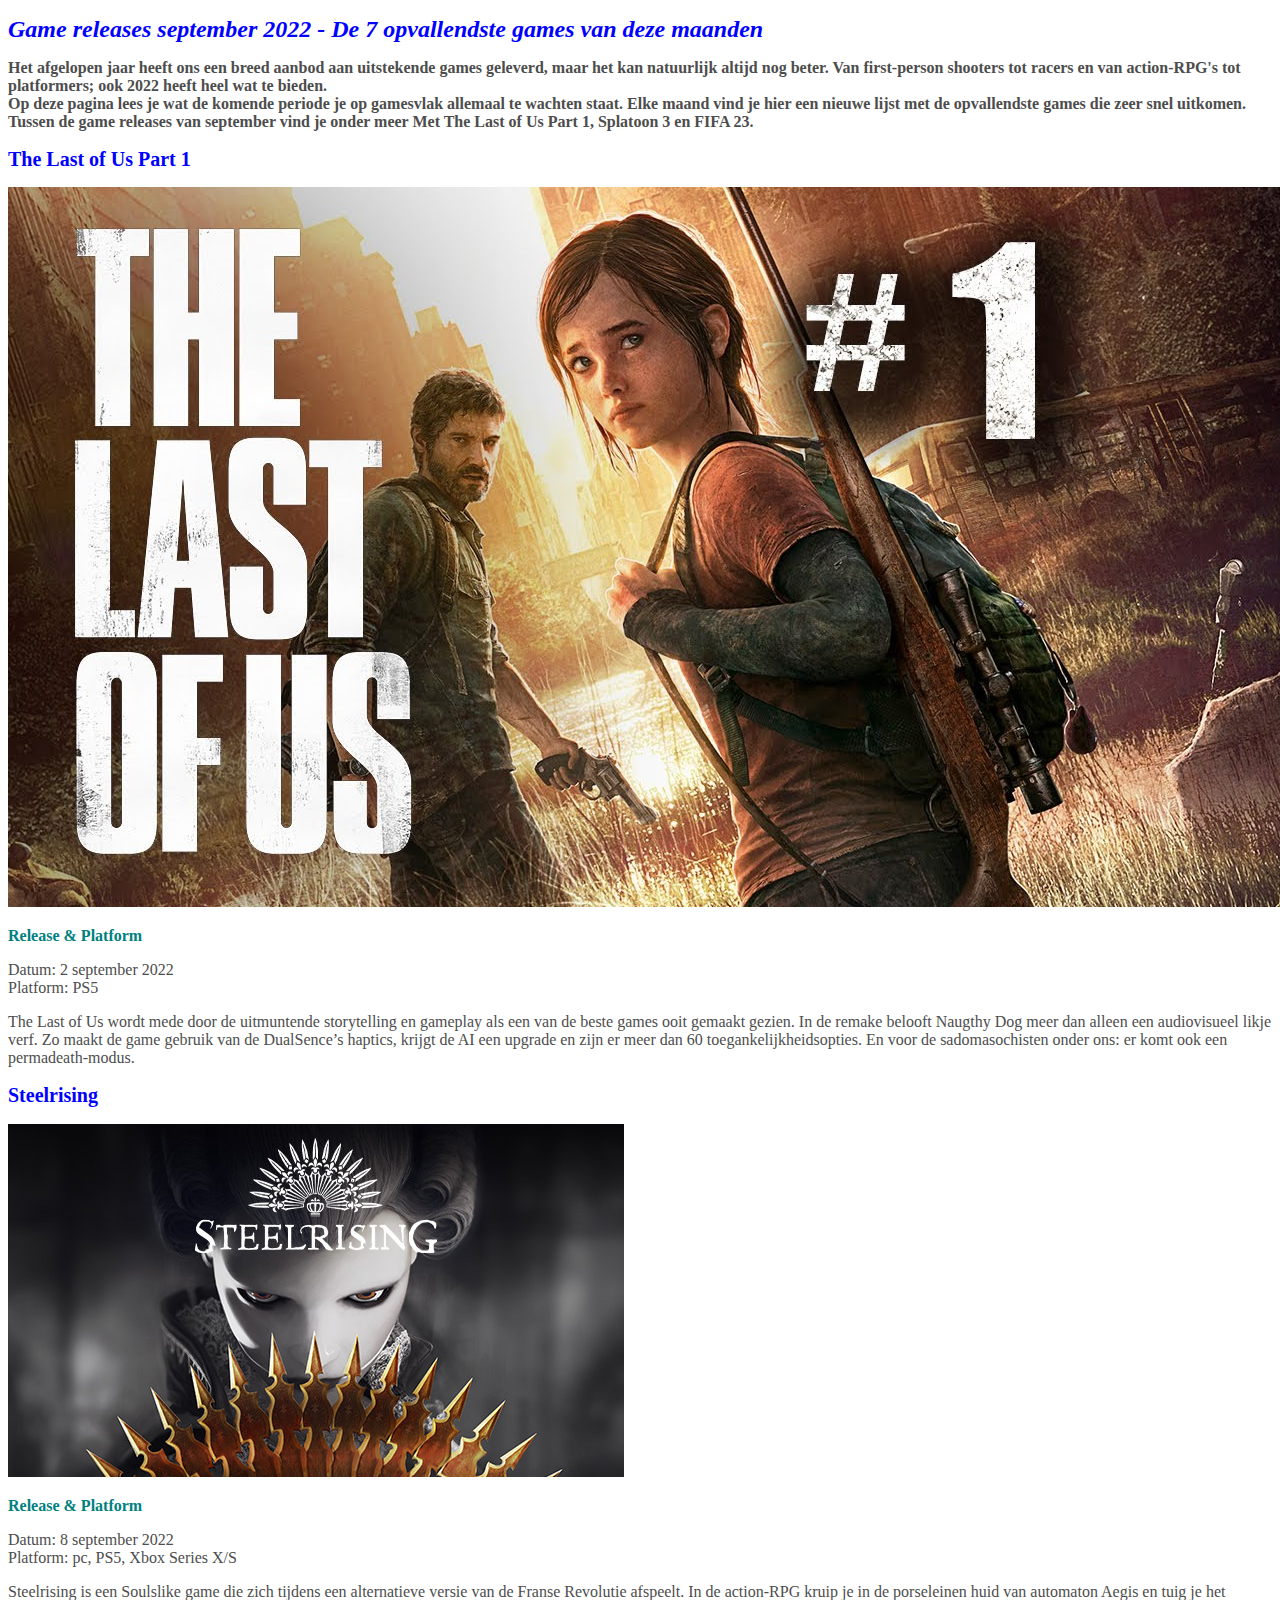
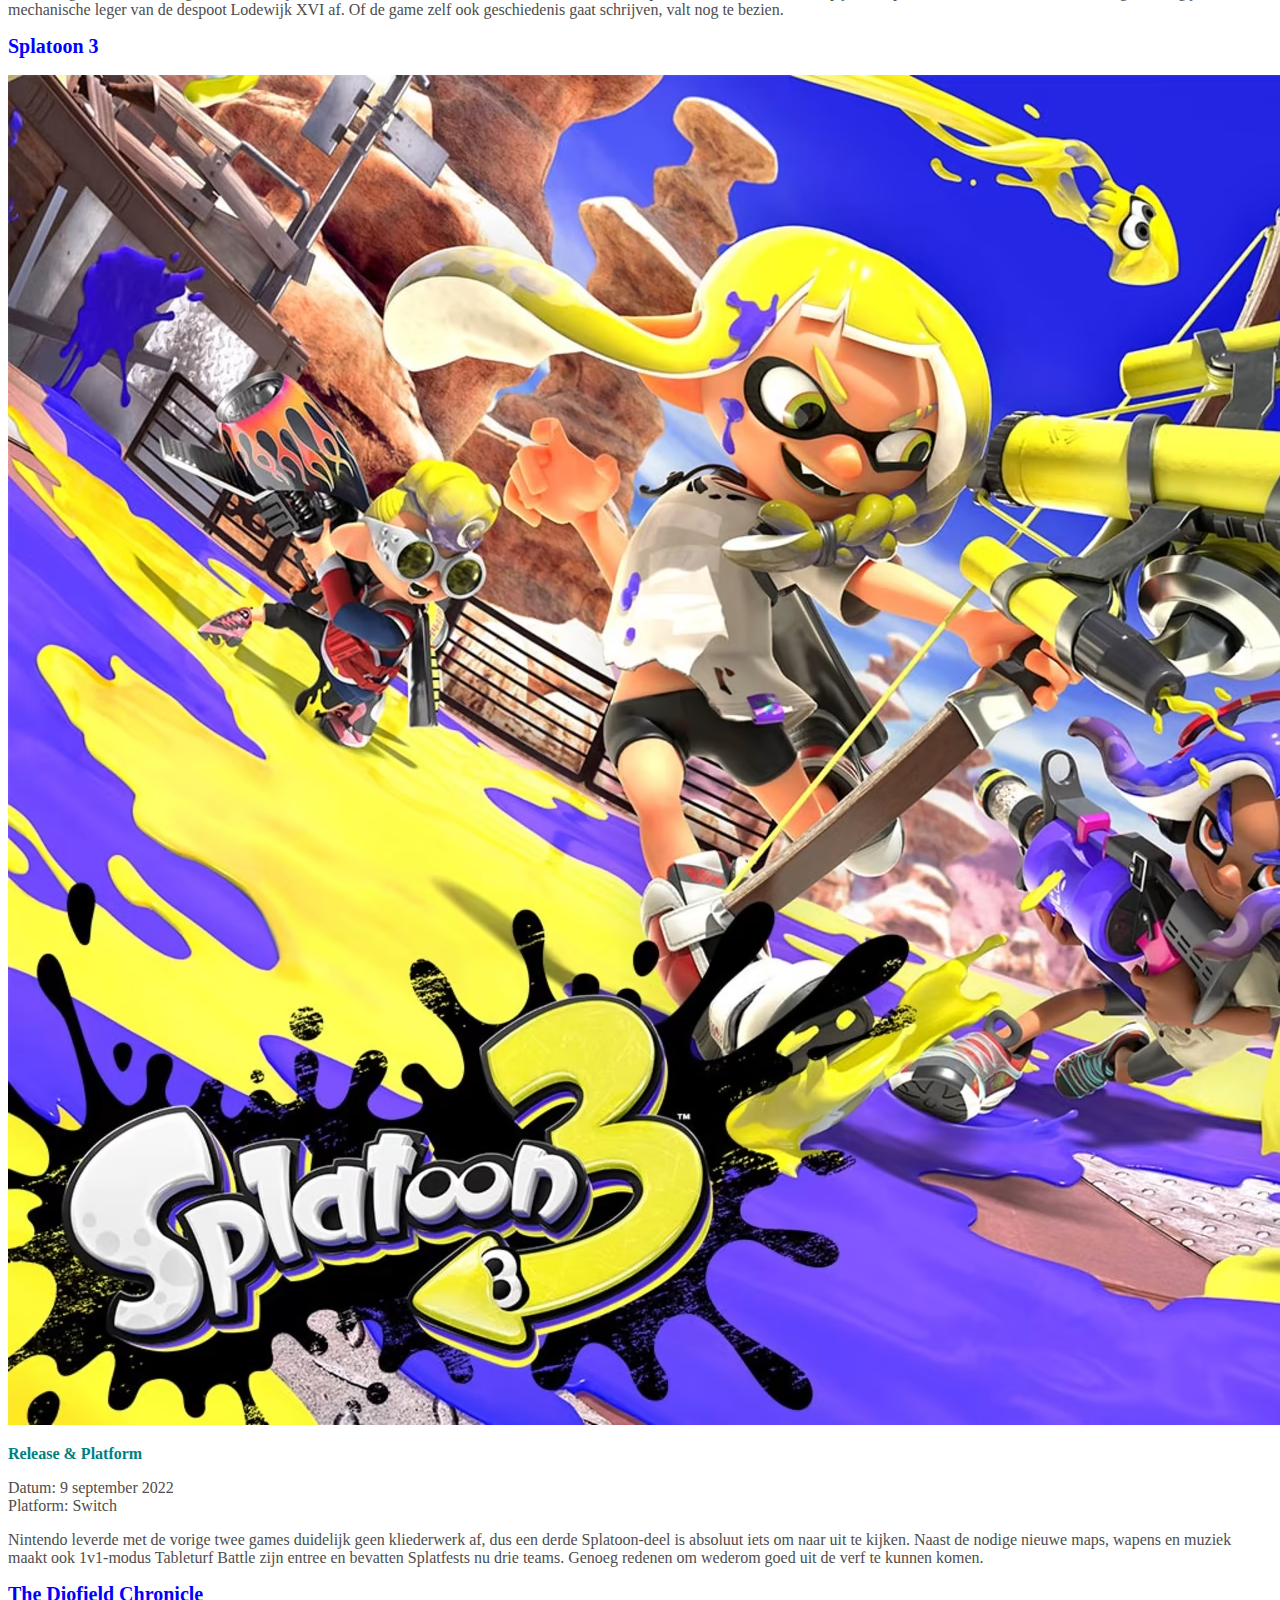
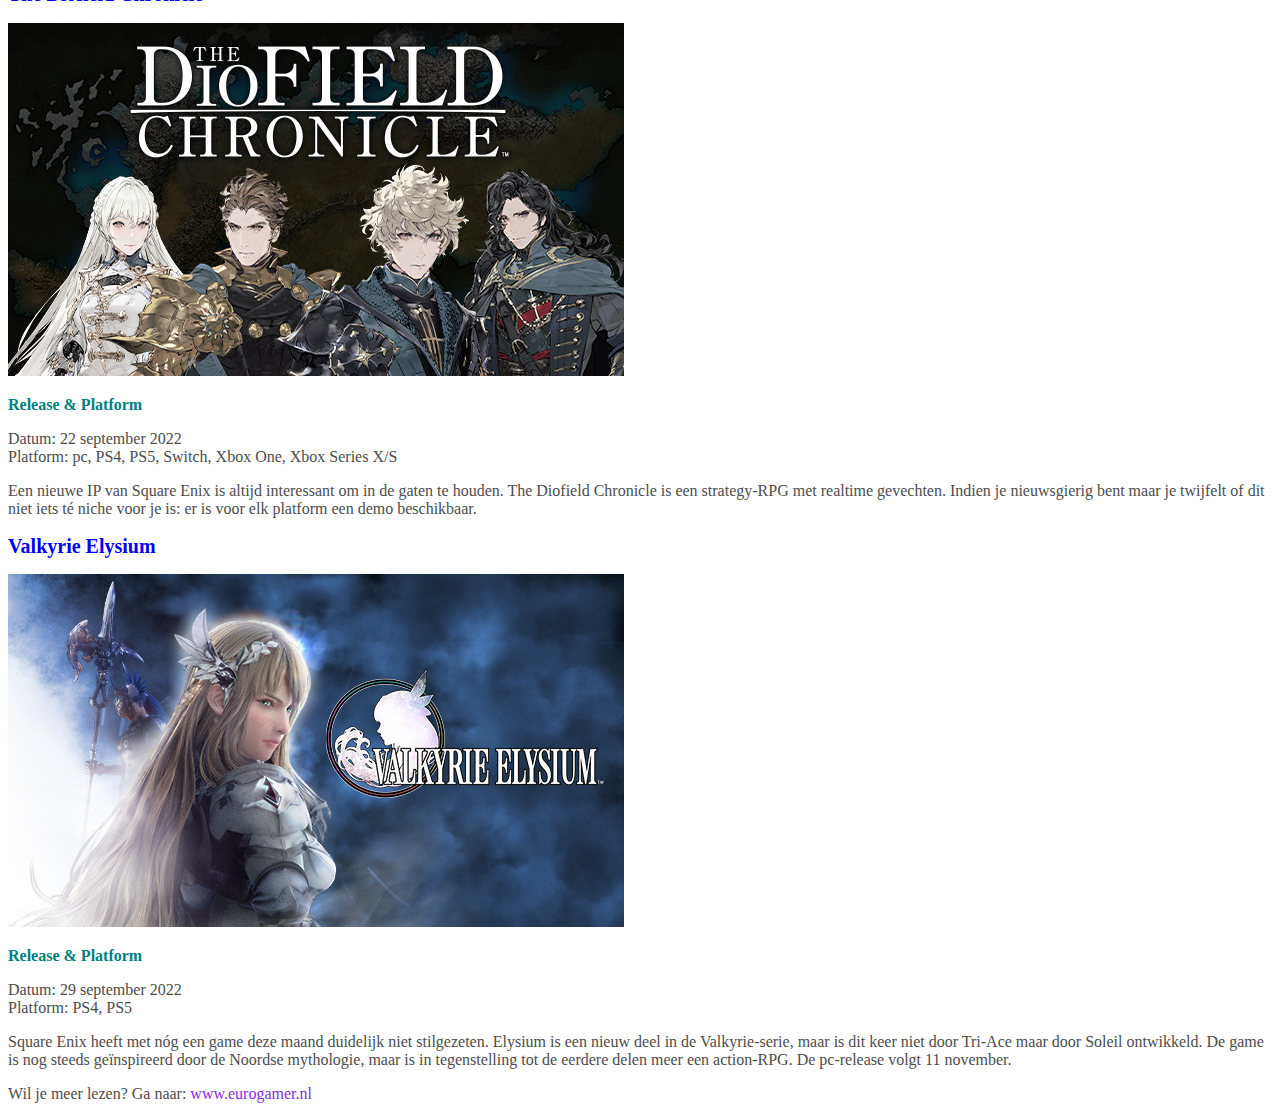
==== opdracht_4.1/index.html @ 281989cc "Add files via upload" ====
<!DOCTYPE html>
<html lang="en">

<head>
    <meta charset="UTF-8">
    <meta http-equiv="X-UA-Compatible" content="IE=edge">
    <meta name="viewport" content="width=device-width, initial-scale=1.0">
    <title>Opdracht 4.1 - Font & Color</title>
    <link rel="stylesheet" href="style.css">
</head>

<body>
    <main>
        <header class="container">
            <h1>Game releases september 2022 - De 7 opvallendste games van deze maanden</h1>

            <p>Het afgelopen jaar heeft ons een breed aanbod aan uitstekende games geleverd, maar het kan natuurlijk
                altijd nog beter. Van first-person shooters tot racers en van action-RPG's tot platformers; ook 2022
                heeft heel wat te bieden.
                <br>
                Op deze pagina lees je wat de komende periode je op gamesvlak allemaal te wachten staat. Elke maand vind
                je hier
                een nieuwe lijst met de opvallendste games die zeer snel uitkomen. Tussen de game releases van september
                vind je onder meer Met The Last of Us Part 1, Splatoon 3 en FIFA 23.
            </p>
        </header>
        <section>
            <article>
                <h2>The Last of Us Part 1</h2>
                <img src="./img/lastpart.jpeg" alt="The last part of us part 1">
                <h3>Release & Platform</h3>
                <p>Datum: 2 september 2022 <br>
                    Platform: PS5</p>
                <p>
                    The Last of Us wordt mede door de uitmuntende storytelling en gameplay als een van de beste games
                    ooit
                    gemaakt gezien. In de remake belooft Naugthy Dog meer dan alleen een audiovisueel likje verf. Zo
                    maakt
                    de game
                    gebruik van de DualSence’s haptics, krijgt de AI een upgrade en zijn er meer dan 60
                    toegankelijkheidsopties. En
                    voor de sadomasochisten onder ons: er komt ook een permadeath-modus.
                </p>
            </article>
            <article>
                <h2>Steelrising</h2>
                <img src="./img/steelrising.jpeg" alt="Steelrising">
                <h3>Release & Platform</h3>
                <p>Datum: 8 september 2022 <br>
                    Platform: pc, PS5, Xbox Series X/S</p>
                <p>Steelrising is een Soulslike game die zich tijdens een alternatieve versie van de Franse Revolutie
                    afspeelt. In de action-RPG kruip je in de porseleinen huid van automaton Aegis en tuig je het
                    mechanische leger van
                    de despoot Lodewijk XVI af. Of de game zelf ook geschiedenis gaat schrijven, valt nog te bezien.</p>
            </article>
            <article>
                <h2>Splatoon 3</h2>
                <img src="./img/platoon3.avif" alt="Splatoon 3">
                <h3>Release & Platform</h3>
                <p>Datum: 9 september 2022 <br>
                    Platform: Switch</p>
                <p> Nintendo leverde met de vorige twee games duidelijk geen kliederwerk af, dus een derde Splatoon-deel
                    is
                    absoluut iets om naar uit te kijken. Naast de nodige nieuwe maps, wapens en muziek maakt ook
                    1v1-modus
                    Tableturf
                    Battle zijn entree en bevatten Splatfests nu drie teams. Genoeg redenen om wederom goed uit de verf
                    te
                    kunnen komen.
                </p>
            </article>
            <article>
                <h2>The Diofield Chronicle</h2>
                <img src="./img/diofield.jpeg" alt="The Diofield Chronicle">
                <h3>Release & Platform</h3>
                <p>Datum: 22 september 2022 <br>
                    Platform: pc, PS4, PS5, Switch, Xbox One, Xbox Series X/S</p>
                <p>Een nieuwe IP van Square Enix is altijd interessant om in de gaten te houden. The Diofield Chronicle
                    is
                    een strategy-RPG met realtime gevechten. Indien je nieuwsgierig bent maar je twijfelt of dit niet
                    iets
                    té
                    niche voor je is: er is voor elk platform een demo beschikbaar.</p>
            </article>
            <article>
                <h2>Valkyrie Elysium</h2>
                <img src="./img/valkyrie.jpeg" alt="Valkyrie Elysium">
                <h3>Release & Platform</h3>
                <p>Datum: 29 september 2022 <br>
                    Platform: PS4, PS5</p>
                <p>Square Enix heeft met nóg een game deze maand duidelijk niet stilgezeten. Elysium is een nieuw deel
                    in de
                    Valkyrie-serie, maar is dit keer niet door Tri-Ace maar door Soleil ontwikkeld. De game is nog
                    steeds
                    geïnspireerd door de Noordse mythologie, maar is in tegenstelling tot de eerdere delen meer een
                    action-RPG.
                    De pc-release volgt 11 november.</p>
            </article>

            <p>Wil je meer lezen? Ga naar:
                <a href="https://www.eurogamer.nl/game-releases-de-opvallendste-games-van-deze-maand">www.eurogamer.nl</a>
            </p>
        </section>

    </main>

</body>

</html>
---- opdracht_4.1/style.css ----
h1 {
color: blue;
font-weight: bold;
font-style: italic;
font-size: 24px;
}

.container {
    font-weight: bold;
}

a {
    color: #8A2BE2;
    text-decoration: none;
}

p {
    color:#4D4D4D
}

h2 {
    font-size: 20px;
    color: #0000ff;
    font-weight: bold;
}

h3 {
    font-size: 16px;
    color: teal;
    font-weight: bold;
}
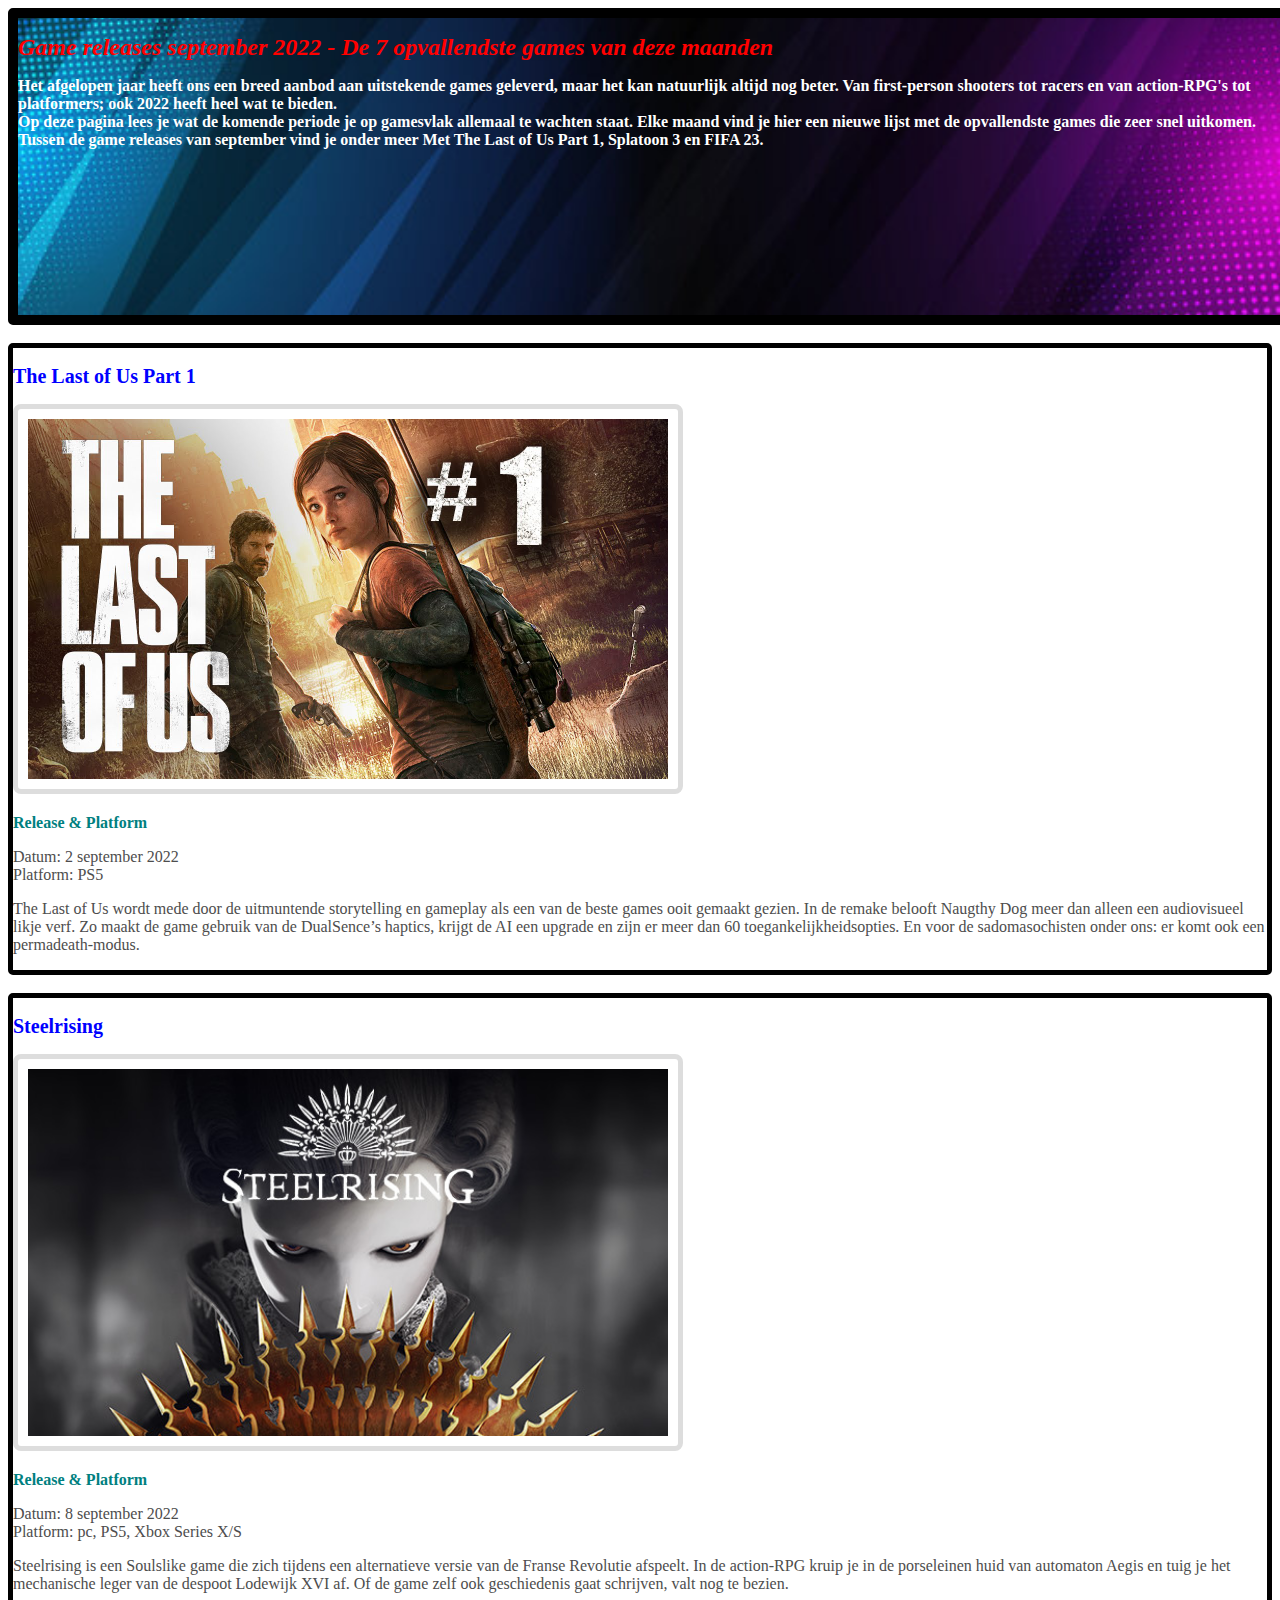
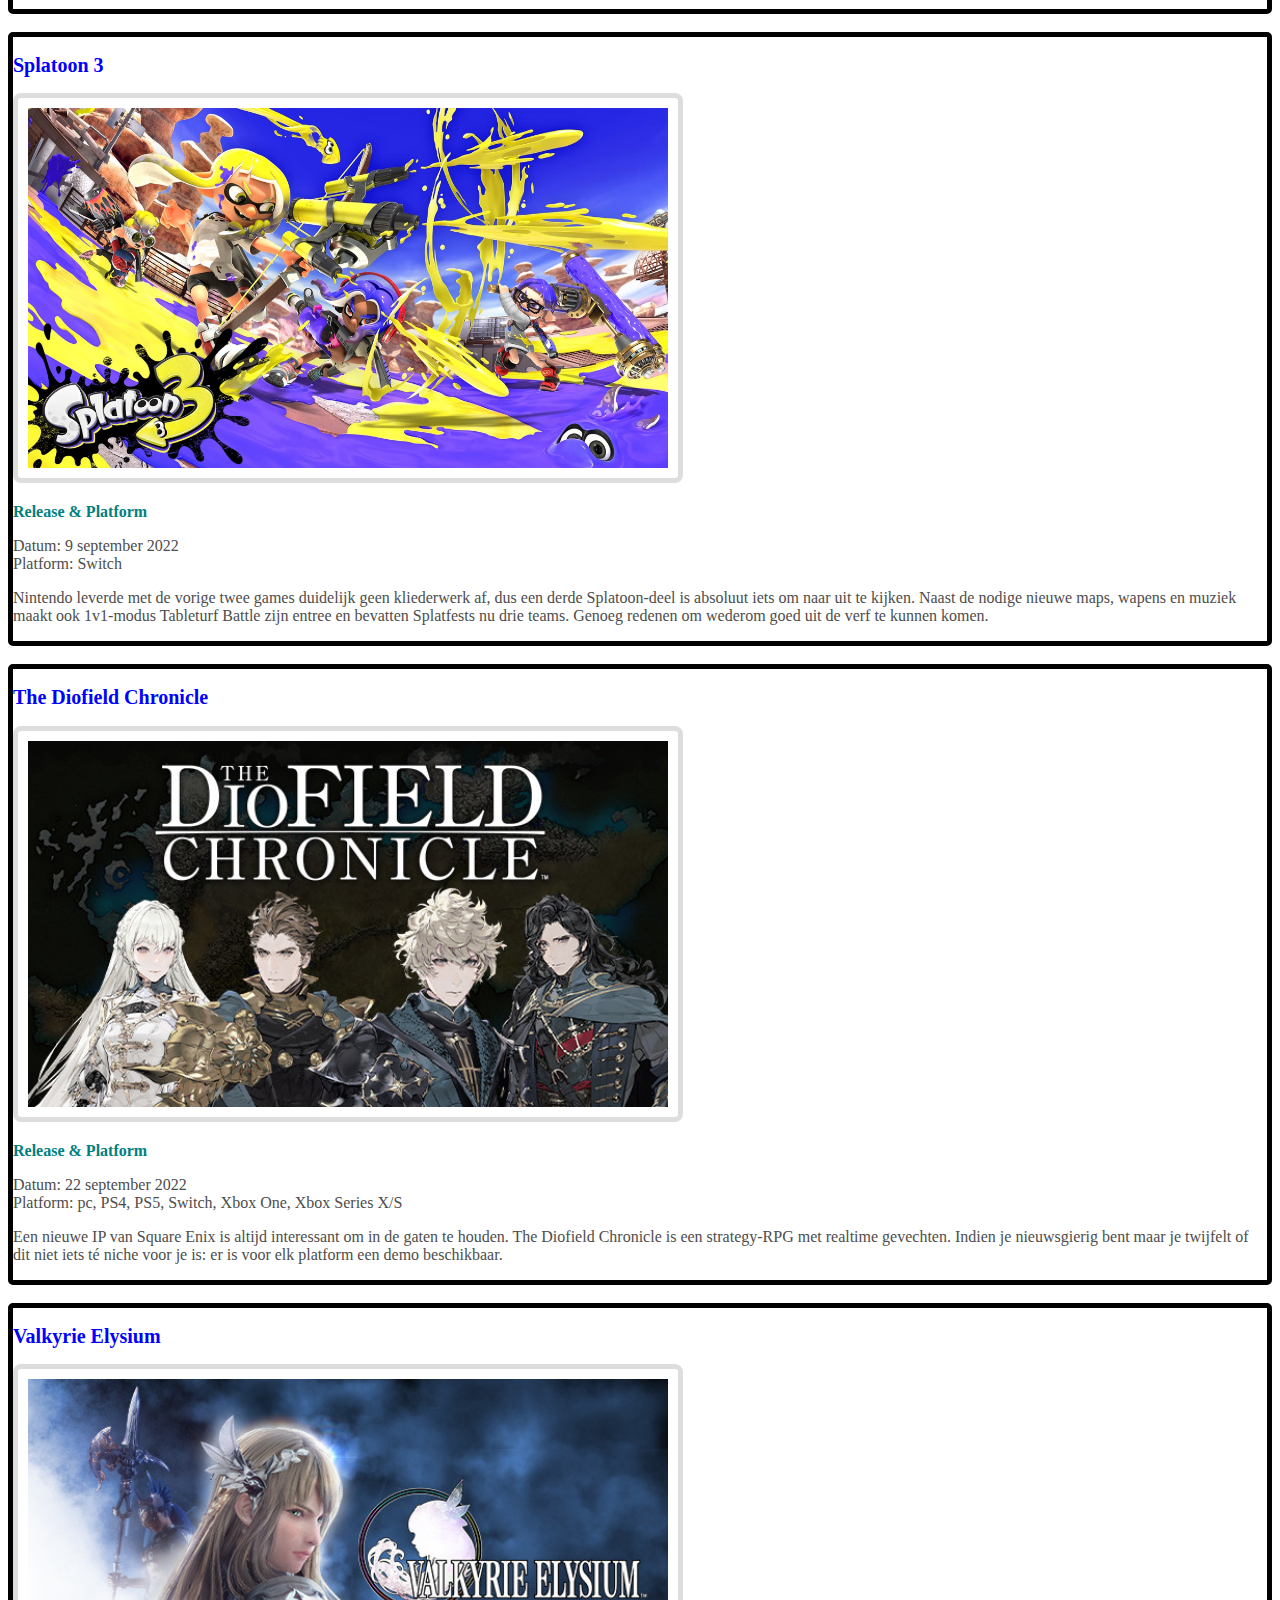
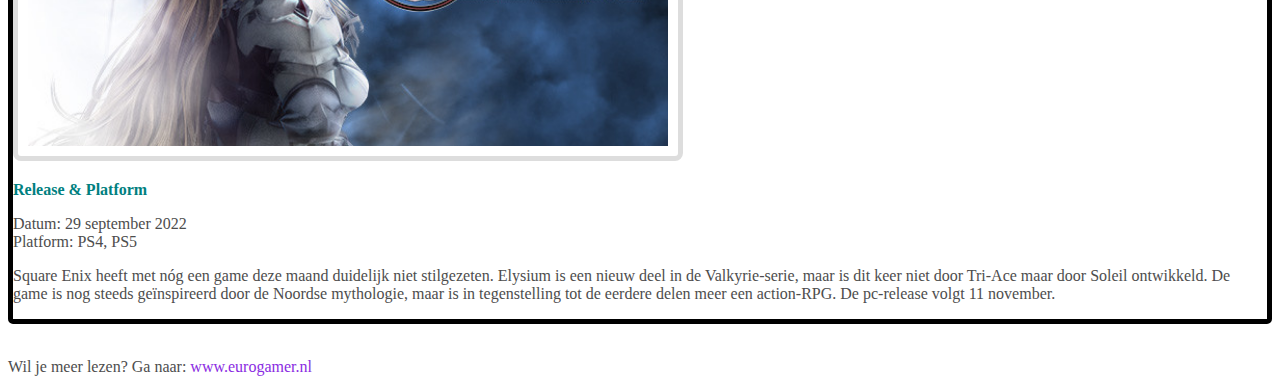
==== commit 61087022: "Add files via upload" ====
--- a/opdracht_4.1/index.html
+++ b/opdracht_4.1/index.html
@@ -14,7 +14,7 @@
         <header class="container">
             <h1>Game releases september 2022 - De 7 opvallendste games van deze maanden</h1>
 
-            <p>Het afgelopen jaar heeft ons een breed aanbod aan uitstekende games geleverd, maar het kan natuurlijk
+            <p class="paragraph1">Het afgelopen jaar heeft ons een breed aanbod aan uitstekende games geleverd, maar het kan natuurlijk
                 altijd nog beter. Van first-person shooters tot racers en van action-RPG's tot platformers; ook 2022
                 heeft heel wat te bieden.
                 <br>
@@ -24,8 +24,9 @@
                 vind je onder meer Met The Last of Us Part 1, Splatoon 3 en FIFA 23.
             </p>
         </header>
+        <br>
         <section>
-            <article>
+            <article class="a1">
                 <h2>The Last of Us Part 1</h2>
                 <img src="./img/lastpart.jpeg" alt="The last part of us part 1">
                 <h3>Release & Platform</h3>
@@ -42,7 +43,8 @@
                     voor de sadomasochisten onder ons: er komt ook een permadeath-modus.
                 </p>
             </article>
-            <article>
+            <br>
+            <article class="a2">
                 <h2>Steelrising</h2>
                 <img src="./img/steelrising.jpeg" alt="Steelrising">
                 <h3>Release & Platform</h3>
@@ -53,7 +55,8 @@
                     mechanische leger van
                     de despoot Lodewijk XVI af. Of de game zelf ook geschiedenis gaat schrijven, valt nog te bezien.</p>
             </article>
-            <article>
+            <br>
+            <article class="a3">
                 <h2>Splatoon 3</h2>
                 <img src="./img/platoon3.avif" alt="Splatoon 3">
                 <h3>Release & Platform</h3>
@@ -69,7 +72,8 @@
                     kunnen komen.
                 </p>
             </article>
-            <article>
+            <br>
+            <article class="a4">
                 <h2>The Diofield Chronicle</h2>
                 <img src="./img/diofield.jpeg" alt="The Diofield Chronicle">
                 <h3>Release & Platform</h3>
@@ -82,7 +86,8 @@
                     té
                     niche voor je is: er is voor elk platform een demo beschikbaar.</p>
             </article>
-            <article>
+            <br>
+            <article class="a5">
                 <h2>Valkyrie Elysium</h2>
                 <img src="./img/valkyrie.jpeg" alt="Valkyrie Elysium">
                 <h3>Release & Platform</h3>
@@ -96,8 +101,8 @@
                     action-RPG.
                     De pc-release volgt 11 november.</p>
             </article>
-
-            <p>Wil je meer lezen? Ga naar:
+            <br>
+            <p class="a6">Wil je meer lezen? Ga naar:
                 <a href="https://www.eurogamer.nl/game-releases-de-opvallendste-games-van-deze-maand">www.eurogamer.nl</a>
             </p>
         </section>
--- a/opdracht_4.1/style.css
+++ b/opdracht_4.1/style.css
@@ -1,5 +1,5 @@
 h1 {
-color: blue;
+color: red;
 font-weight: bold;
 font-style: italic;
 font-size: 24px;
@@ -9,13 +9,17 @@
     font-weight: bold;
 }
 
+.paragraph1 {
+    color: white;
+}
+
 a {
     color: #8A2BE2;
     text-decoration: none;
 }
 
 p {
-    color:#4D4D4D
+    color:#4D4D4D;  
 }
 
 h2 {
@@ -28,4 +32,64 @@
     font-size: 16px;
     color: teal;
     font-weight: bold;
-}+}
+
+header {
+    border: solid black 10px;
+    border-radius: 5px;
+    border-width: 10px;
+    background-image: url("img/background1.png") ;
+    background-repeat: no-repeat;
+    background-position: center;
+    background-color: black;
+    background-size: cover;
+    height: 33vh;
+    width: 100vw;
+}
+
+img {
+    border: 5px solid #ddd;
+    border-radius: 8px;
+    padding: 10px;
+    width: 50vw;
+  }
+
+  .a1 {
+    border: 5px solid;
+    border-radius: 5px;
+    padding: fit-content;
+    width: fit-content;
+    height: fit-content;
+  }
+
+  .a2 {
+    border: 5px solid;
+    border-radius: 5px;
+    padding: fit-content;
+    width: fit-content;
+    height: fit-content;
+  }
+
+  .a3 {
+    border: 5px solid;
+    border-radius: 5px;
+    padding: fit-content;
+    width: fit-content;
+    height: fit-content;
+  }
+  
+  .a4 {
+    border: 5px solid;
+    border-radius: 5px;
+    padding: fit-content;
+    width: fit-content;
+    height: fit-content;
+  }
+
+  .a5 {
+    border: 5px solid;
+    border-radius: 5px;
+    padding: fit-content;
+    width: fit-content;
+    height: fit-content;
+  }